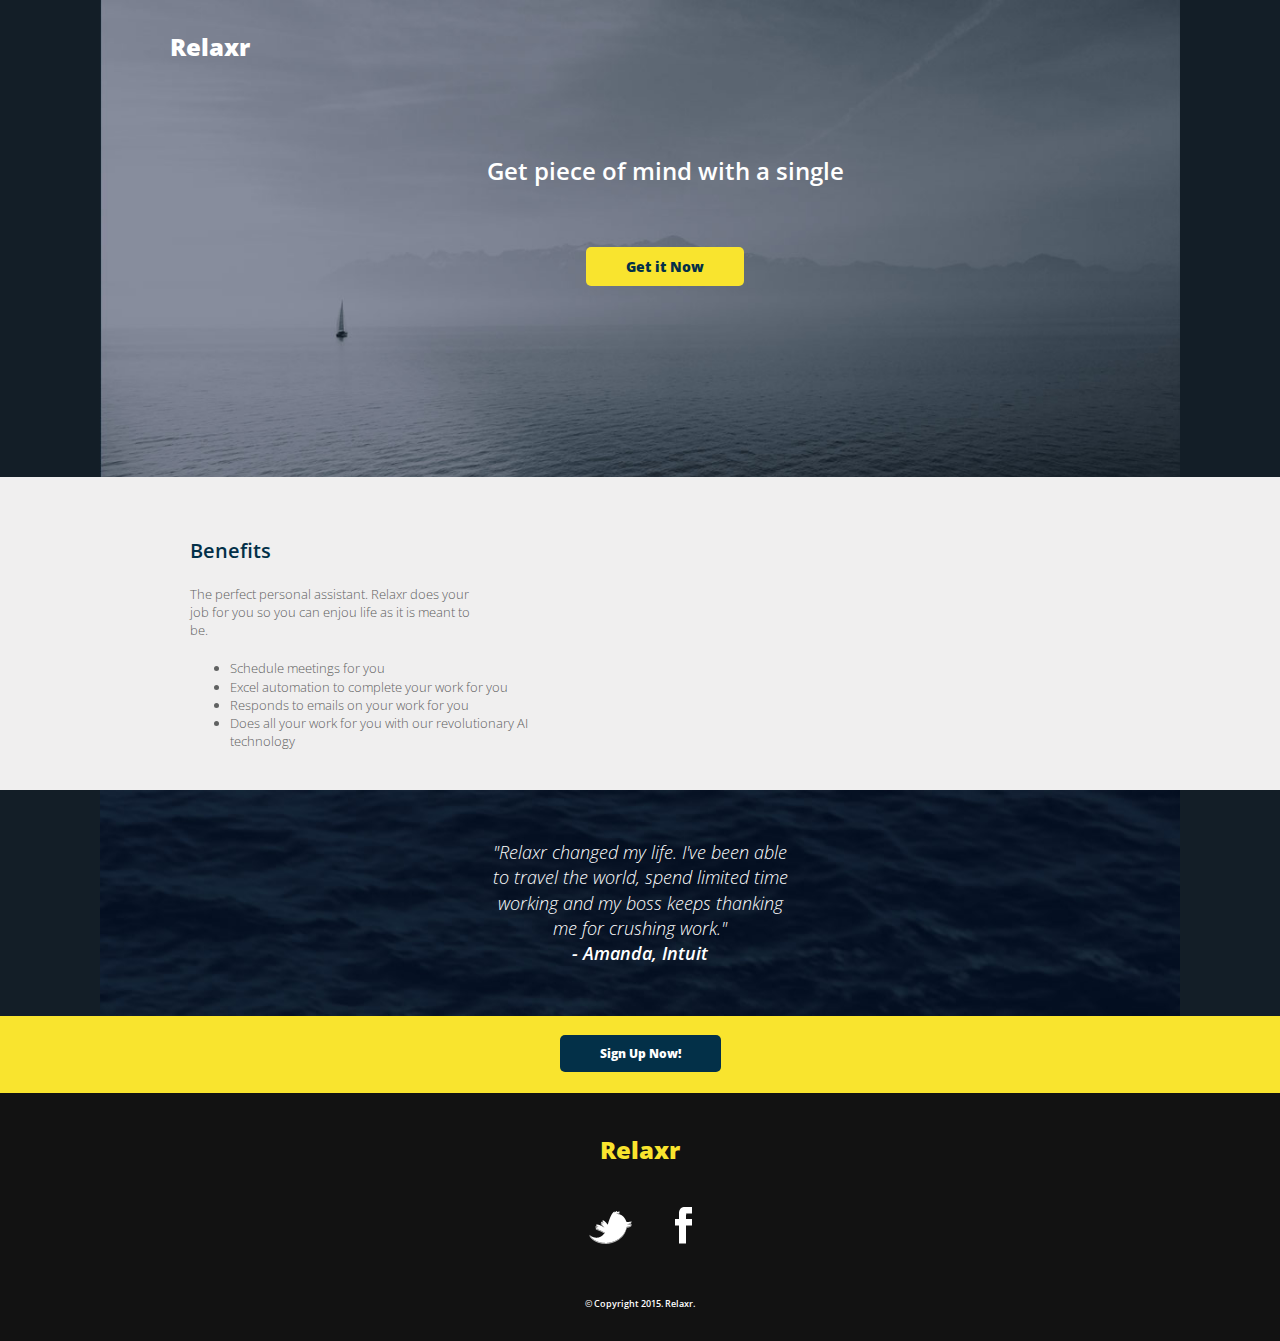
==== week02/homework/index.html @ 69ed3bc5 "week2homework" ====
<!DOCTYPE html>
<html lang="en">
	<head>
    	<meta charset="utf-8">
    	<meta name="description" content="Your description goes here">
    	<meta name="keywords" content="one, two, three">

		<title>Blank Template</title>
		<link href="https://fonts.googleapis.com/css?family=Open+Sans:300,300i,400,600,800" rel="stylesheet">

		<!-- external CSS link -->
		<link rel="stylesheet" href="css/reset.css">
		<link rel="stylesheet" href="css/style.css">

	</head>
	<body>
		<div id="container">
			<header>
				<div class="name">
					<h1>Relaxr</h1>
				</div>
				<div class="peicetext">
					<h2>Get piece of mind with a single</h2>
				</div>
				<div class="getitnow">
					<a href="#">Get it Now</a>
				</div>
			</header>
			<section>
				<h3>Benefits</h3>
				<div class="benefits">
					<p>The perfect personal assistant. Relaxr does your<br>
						job for you so you can enjou life as it is meant to<br>
						be.</p>
					<ul>
						<li>Schedule meetings for you</li>
						<li>Excel automation to complete your work for you</li>
						<li>Responds to emails on your work for you</li>
						<li>Does all your work for you with our revolutionary AI<br>
							technology</li>
					</ul>
				</div>
			</section>
			<div class="oceanquote">
				<p>"Relaxr changed my life. I've been able<br>
					to travel the world, spend limited time<br>
					working and my boss keeps thanking<br>
					me for crushing work."<br>
					<span>- Amanda, Intuit</span>
				</p>
			</div>
			<div class="signupnow">
				<a href="#">Sign Up Now!</a>
			</div>
			<footer>
				<div class="name">
					Relaxr
				</div>
				<div class="socialmedia">
					<a href="#"><img src="images/twitter.png" alt="twitter logo image"></a>
					<a href="#"><img src="images/facebook.png" alt="facebook logo image"></a>
				</div>
				<div class="copyright">
					&copy; Copyright 2015. Relaxr.
				</div>
			</footer>
		</div><!-- #container -->
	</body>
</html>
---- week02/homework/css/style.css ----
/*
Project Name: Blank Template
Client: Your Client
Author: Your Name
Developer @GA in NYC
*/


/******************************************
/* SETUP
/*******************************************/

/* Box Model Hack */
* {
     -moz-box-sizing: border-box; /* Firexfox */
     -webkit-box-sizing: border-box; /* Safari/Chrome/iOS/Android */
     box-sizing: border-box; /* IE */
}

/* Clear fix hack */
.clearfix:after {
     content: ".";
     display: block;
     clear: both;
     visibility: hidden;
     line-height: 0;
     height: 0;
}

.clear {
  clear: both;
}

.alignright {
  float: right;
  padding: 0 0 10px 10px; /* note the padding around a right floated image */
}

.alignleft {
  float: left;
  padding: 0 10px 10px 0; /* note the padding around a left floated image */
}

/******************************************
/* BASE STYLES
/*******************************************/

body {
     color: #000;
     font-size: 12px;
     line-height: 1.4;
     font-family: Helvetica, Arial, sans-serif;
  background-color: #131e27;
     
}


/******************************************
/* LAYOUT
/*******************************************/

/* Center the container */
#container {
  width: 100%;
  margin: auto;
  height: 500px;
  font-family: 'Open Sans', sans-serif;

}

header {
  background: url(../images/header_bg.jpg) no-repeat center top rgb(134,141,157);
  background-size: cover;
  margin: 0 100px;
  padding: 10px 0 200px 50px;

}

footer {
  background-color: #121212;
  text-align: center;
  padding-top: 20px;
}

/******************************************
/* ADDITIONAL STYLES
/*******************************************/

.name {
  font-weight: 800;
  font-size: 24px;
  padding: 20px;
}
header .name {
  color: #fff;
}
footer .name {
  color: #f9e42e;
}
.peicetext {
  font-weight: 600;
  font-size: 24px;
  color: #fff;
  text-align: center;
  padding: 20px;
  margin: 50px 0 50px 0;
}
.getitnow {
  font-weight:800;
  font-size: 14px;
  text-align: center;
}
.getitnow a {
  border-radius: 5px;
  background: #f9e42e;
  color: #033048;
  padding: 10px 40px;
}
h3 {
  font-weight: 600;
  font-size: 20px;
  color: #033048;
  padding: 10px 10px;
}
section {
  color: #606161;
  padding: 10px;
  background-color: #f0efef;
  padding: 50px 0 30px 180px;
}
.benefits p {
  font-weight: 300;
  font-size: 13px;
  padding: 10px;
}
ul {
  font-weight: 300;
  font-size: 13px;
  list-style: disc;
  padding: 10px 50px;
}
.oceanquote {
  color: #fff;
  background: url(../images/testimonial_bg.jpg);
  text-align: center;
  margin: 0 100px;
  padding: 50px 0;
}
.oceanquote p {
  font-weight: 300;
  font-style: italic;
  font-size: 18px;
}
.oceanquote p span {
  font-weight: 600;
  font-size: 18px;
}
.signupnow {
  background-color: #f9e42e;
  text-align: center;
  padding: 30px;
}
.signupnow a{
  font-weight: 800;
  font-size: 12px;
  border-radius: 5px;
  background: #033048;
  color: #fff;
  padding: 10px 40px;
}
.copyright {
  font-weight: 600;
  font-size: 9px;
  color: #fff;
  padding: 30px;
}
.socialmedia {
  padding: 20px;
}
.socialmedia a{
  padding: 20px;
}
a {
  text-decoration: none;
}
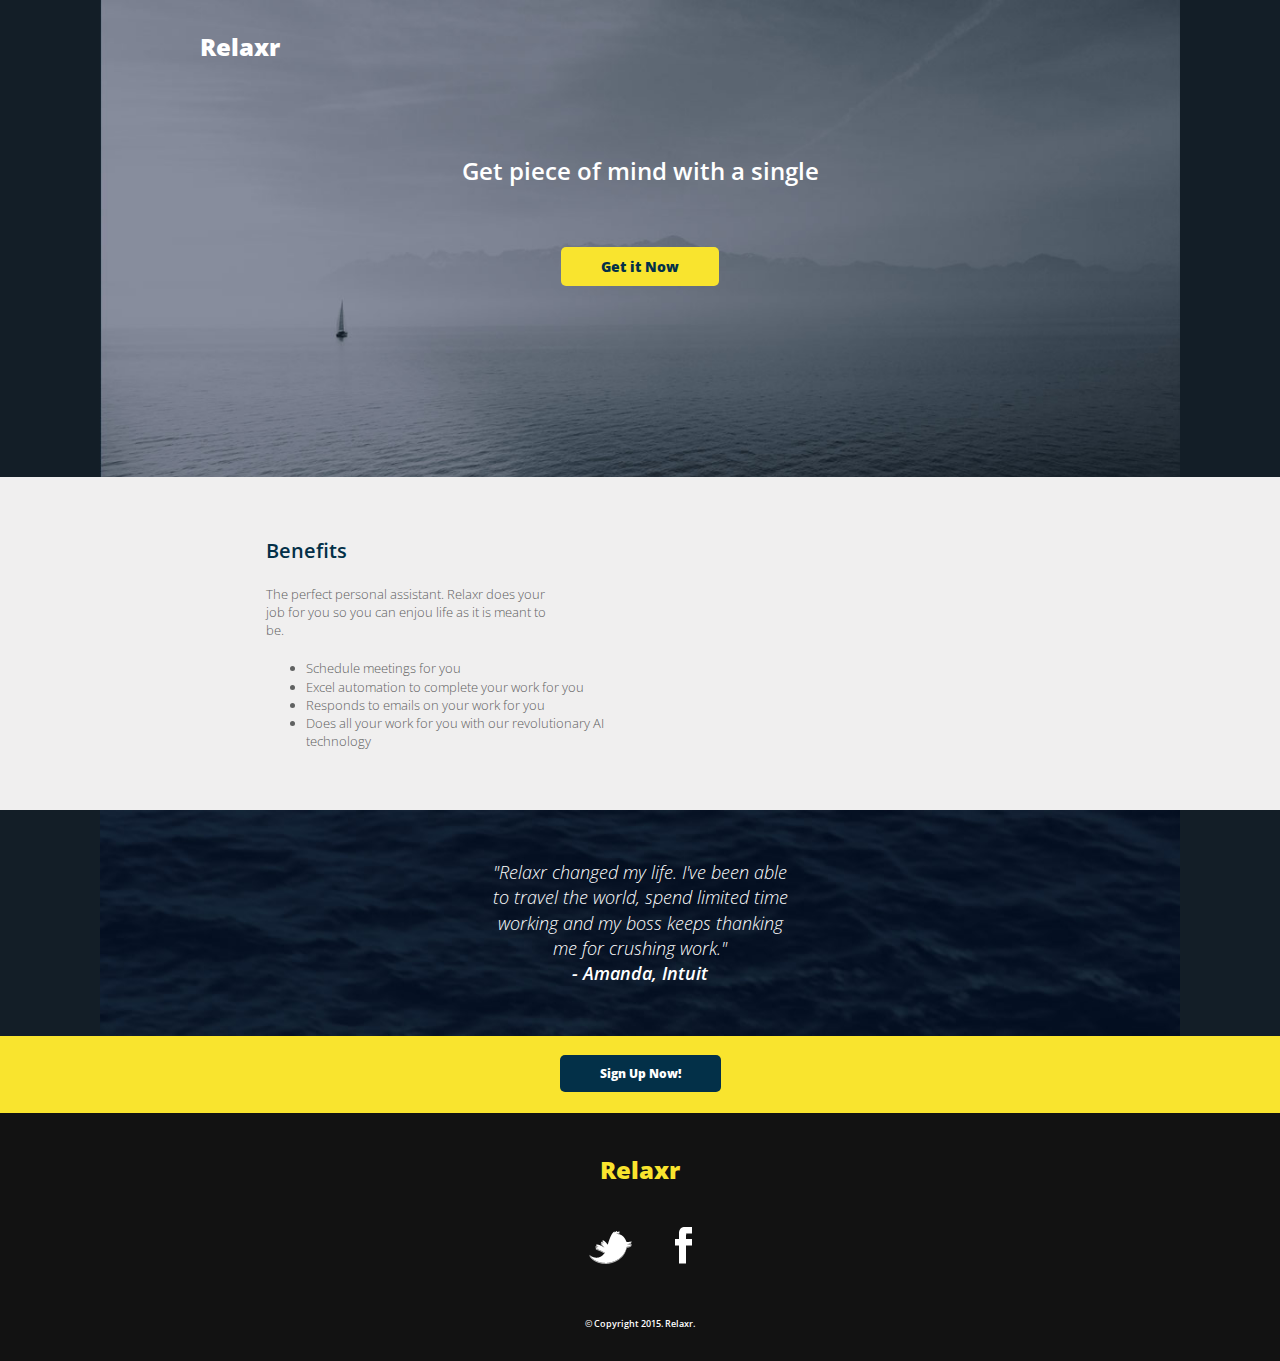
==== commit d88ed369: "relaxr final" ====
--- a/week02/homework/index.html
+++ b/week02/homework/index.html
@@ -26,19 +26,21 @@
 					<a href="#">Get it Now</a>
 				</div>
 			</header>
-			<section>
-				<h3>Benefits</h3>
-				<div class="benefits">
-					<p>The perfect personal assistant. Relaxr does your<br>
-						job for you so you can enjou life as it is meant to<br>
-						be.</p>
-					<ul>
-						<li>Schedule meetings for you</li>
-						<li>Excel automation to complete your work for you</li>
-						<li>Responds to emails on your work for you</li>
-						<li>Does all your work for you with our revolutionary AI<br>
-							technology</li>
-					</ul>
+			<section class="wrapper">
+				<div class="one">
+					<h3>Benefits</h3>
+					<div class="benefits">
+						<p>The perfect personal assistant. Relaxr does your<br>
+							job for you so you can enjou life as it is meant to<br>
+							be.</p>
+						<ul>
+							<li>Schedule meetings for you</li>
+							<li>Excel automation to complete your work for you</li>
+							<li>Responds to emails on your work for you</li>
+							<li>Does all your work for you with our revolutionary AI<br>
+								technology</li>
+						</ul>
+					</div>
 				</div>
 			</section>
 			<div class="oceanquote">
--- a/week02/homework/css/style.css
+++ b/week02/homework/css/style.css
@@ -72,7 +72,7 @@
   background: url(../images/header_bg.jpg) no-repeat center top rgb(134,141,157);
   background-size: cover;
   margin: 0 100px;
-  padding: 10px 0 200px 50px;
+  padding: 10px 0 200px 0;
 
 }
 
@@ -93,6 +93,7 @@
 }
 header .name {
   color: #fff;
+  padding-left: 100px;
 }
 footer .name {
   color: #f9e42e;
@@ -124,9 +125,16 @@
 }
 section {
   color: #606161;
-  padding: 10px;
   background-color: #f0efef;
-  padding: 50px 0 30px 180px;
+  padding: 50px 0;
+}
+.wrapper {
+  display: grid;
+  grid-template-columns: repeat(5, 1fr);
+  grid-auto-rows: minmax(100px, auto);
+}
+.one {
+  grid-column: 2 / 5;
 }
 .benefits p {
   font-weight: 300;
